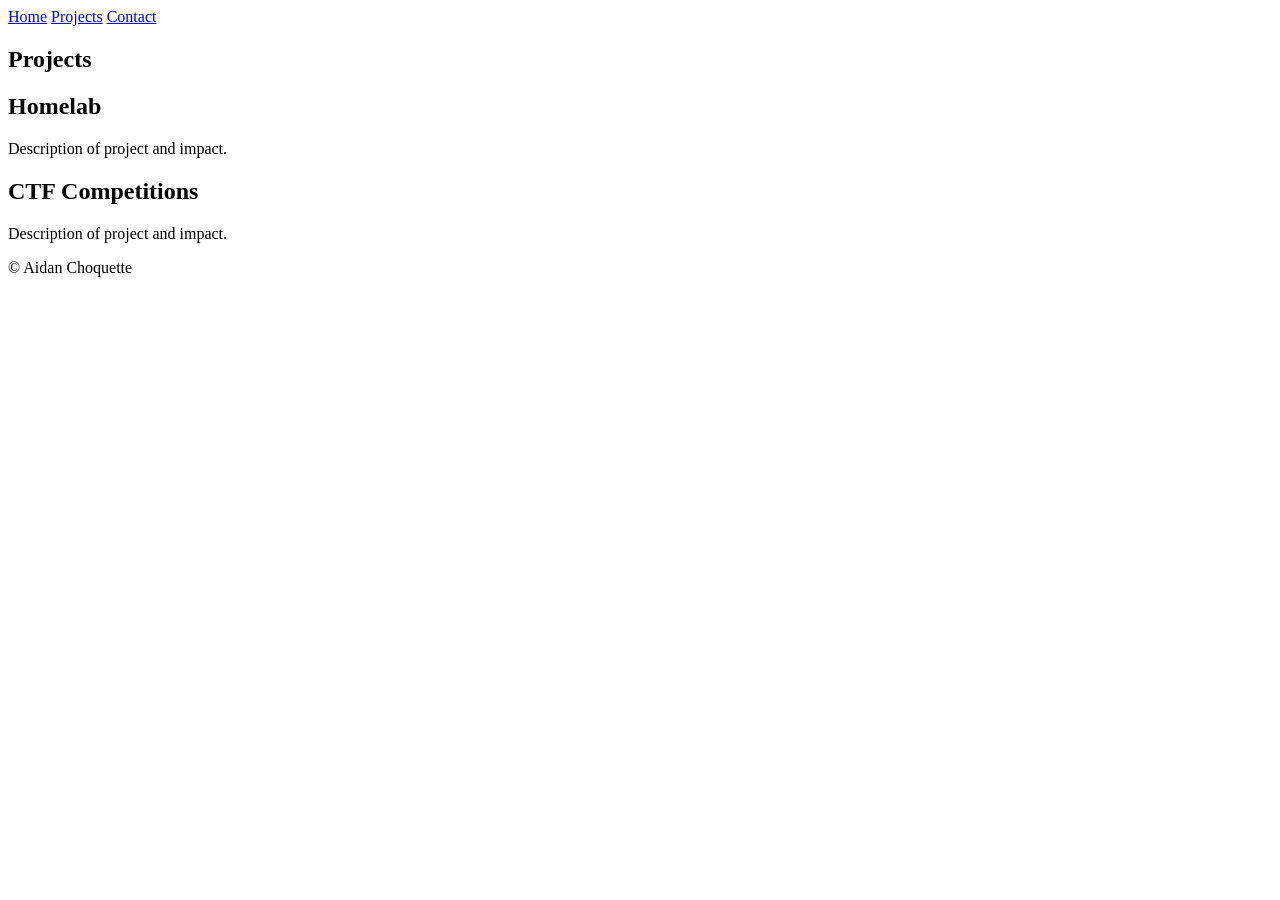
==== projects.html @ 3a81df2b "Add files via upload" ====
<!doctype html>
<html lang="en">
<head>
  <meta charset="utf-8" />
  <meta name="viewport" content="width=device-width,initial-scale=1" />
  <title>Projects — Aidan Choquette</title>
  <link rel="stylesheet" href="assets/styles.css" />
</head>
<body>
  <header class="site-header">
    <div class="container header-inner">
      <nav class="nav">
        <a class="nav-link" href="index.html">Home</a>
        <a class="nav-link is-active" href="projects.html">Projects</a>
        <a class="nav-link" href="contact.html">Contact</a>
      </nav>
    </div>
  </header>
  <main class="container">
    <section class="section">
      <h1>Projects</h1>
      <div class="card">
        <h2>Homelab</h2>
        <p>Description of project and impact.</p>
      </div>
      <div class="card">
        <h2>CTF Competitions</h2>
        <p>Description of project and impact.</p>
      </div>
    </section>
  </main>
  <footer class="site-footer">
    <div class="container footer-inner">
      <p>© <span id="year"></span> Aidan Choquette</p>
    </div>
  </footer>
  <script src="assets/site.js"></script>
</body>
</html>
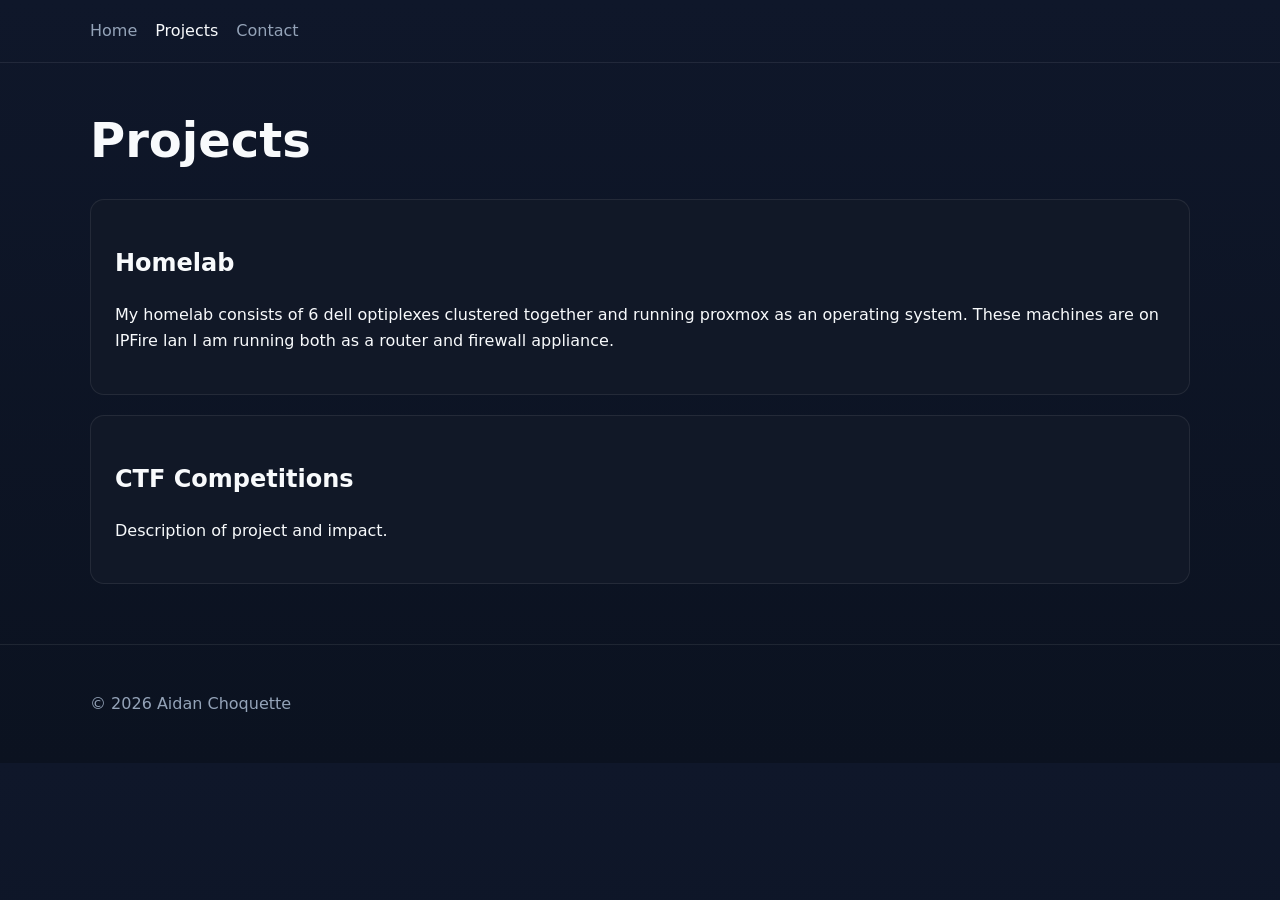
==== commit a17066b8: "Update project description for Homelab" ====
--- a/projects.html
+++ b/projects.html
@@ -21,7 +21,7 @@
       <h1>Projects</h1>
       <div class="card">
         <h2>Homelab</h2>
-        <p>Description of project and impact.</p>
+        <p>My homelab consists of 6 dell optiplexes clustered together and running proxmox as an operating system. These machines are on IPFire lan I am running both as a router and firewall appliance.</p>
       </div>
       <div class="card">
         <h2>CTF Competitions</h2>
--- a/assets/styles.css
+++ b/assets/styles.css
@@ -0,0 +1,98 @@
+:root {
+  --bg: #0f172a;
+  --panel: #111827;
+  --text: #f8fafc;
+  --muted: #94a3b8;
+  --accent: #3b82f6;
+  --border: rgba(255,255,255,0.08);
+  --radius: 14px;
+  --max: 1100px;
+}
+
+* { box-sizing: border-box; }
+
+body {
+  margin: 0;
+  font-family: Inter, system-ui, -apple-system, sans-serif;
+  background: linear-gradient(180deg,#0f172a 0%, #0b1220 100%);
+  color: var(--text);
+  line-height: 1.6;
+}
+
+.container {
+  width: min(var(--max), 92%);
+  margin: 0 auto;
+}
+
+.site-header {
+  border-bottom: 1px solid var(--border);
+  padding: 18px 0;
+}
+
+.nav { display: flex; gap: 18px; }
+
+.nav-link {
+  text-decoration: none;
+  color: var(--muted);
+  font-weight: 500;
+}
+
+.nav-link.is-active,
+.nav-link:hover {
+  color: var(--text);
+}
+
+.hero {
+  padding: 80px 0 60px;
+}
+
+h1 {
+  font-size: 3rem;
+  margin-bottom: 20px;
+}
+
+.accent {
+  color: var(--accent);
+}
+
+.lead {
+  color: var(--muted);
+  font-size: 1.2rem;
+  max-width: 600px;
+}
+
+.btn {
+  display: inline-block;
+  padding: 12px 20px;
+  margin-right: 12px;
+  border-radius: var(--radius);
+  text-decoration: none;
+  background: var(--accent);
+  color: white;
+  font-weight: 600;
+}
+
+.btn-secondary {
+  background: #1f2937;
+}
+
+.card {
+  background: var(--panel);
+  border: 1px solid var(--border);
+  padding: 24px;
+  border-radius: var(--radius);
+  margin: 20px 0;
+  transition: transform .2s ease, box-shadow .2s ease;
+}
+
+.card:hover {
+  transform: translateY(-4px);
+  box-shadow: 0 15px 40px rgba(0,0,0,.4);
+}
+
+.site-footer {
+  margin-top: 60px;
+  padding: 30px 0;
+  border-top: 1px solid var(--border);
+  color: var(--muted);
+}
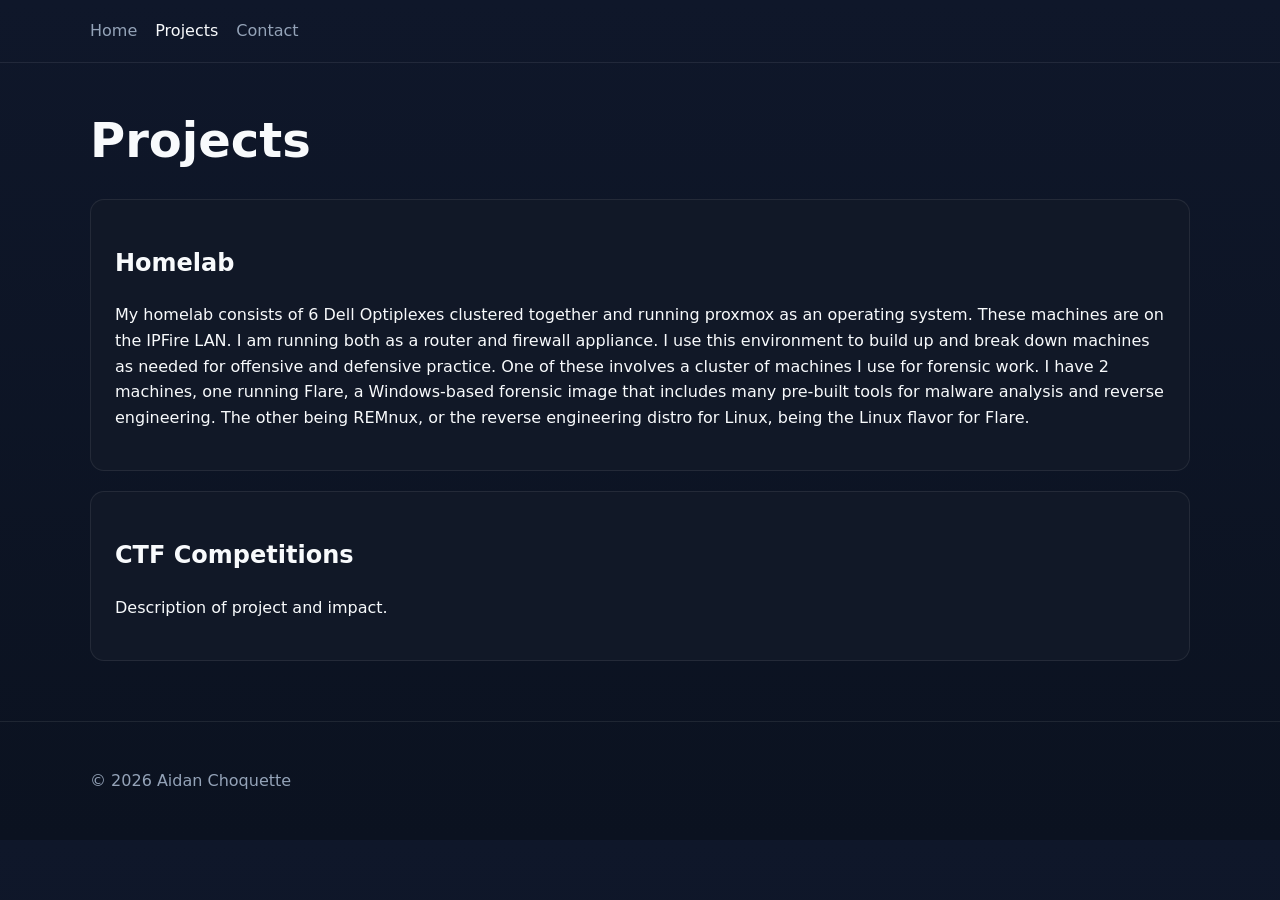
==== commit 98e21f2a: "Enhance homelab project description with details Expanded the description of the homelab project to " ====
--- a/projects.html
+++ b/projects.html
@@ -21,7 +21,7 @@
       <h1>Projects</h1>
       <div class="card">
         <h2>Homelab</h2>
-        <p>My homelab consists of 6 dell optiplexes clustered together and running proxmox as an operating system. These machines are on IPFire lan I am running both as a router and firewall appliance.</p>
+        <p>My homelab consists of 6 Dell Optiplexes clustered together and running proxmox as an operating system. These machines are on the IPFire LAN. I am running both as a router and firewall appliance. I use this environment to build up and break down machines as needed for offensive and defensive practice. One of these involves a cluster of machines I use for forensic work. I have 2 machines, one running Flare, a Windows-based forensic image that includes many pre-built tools for malware analysis and reverse engineering. The other being REMnux, or the reverse engineering distro for Linux, being the Linux flavor for Flare.</p>
       </div>
       <div class="card">
         <h2>CTF Competitions</h2>
